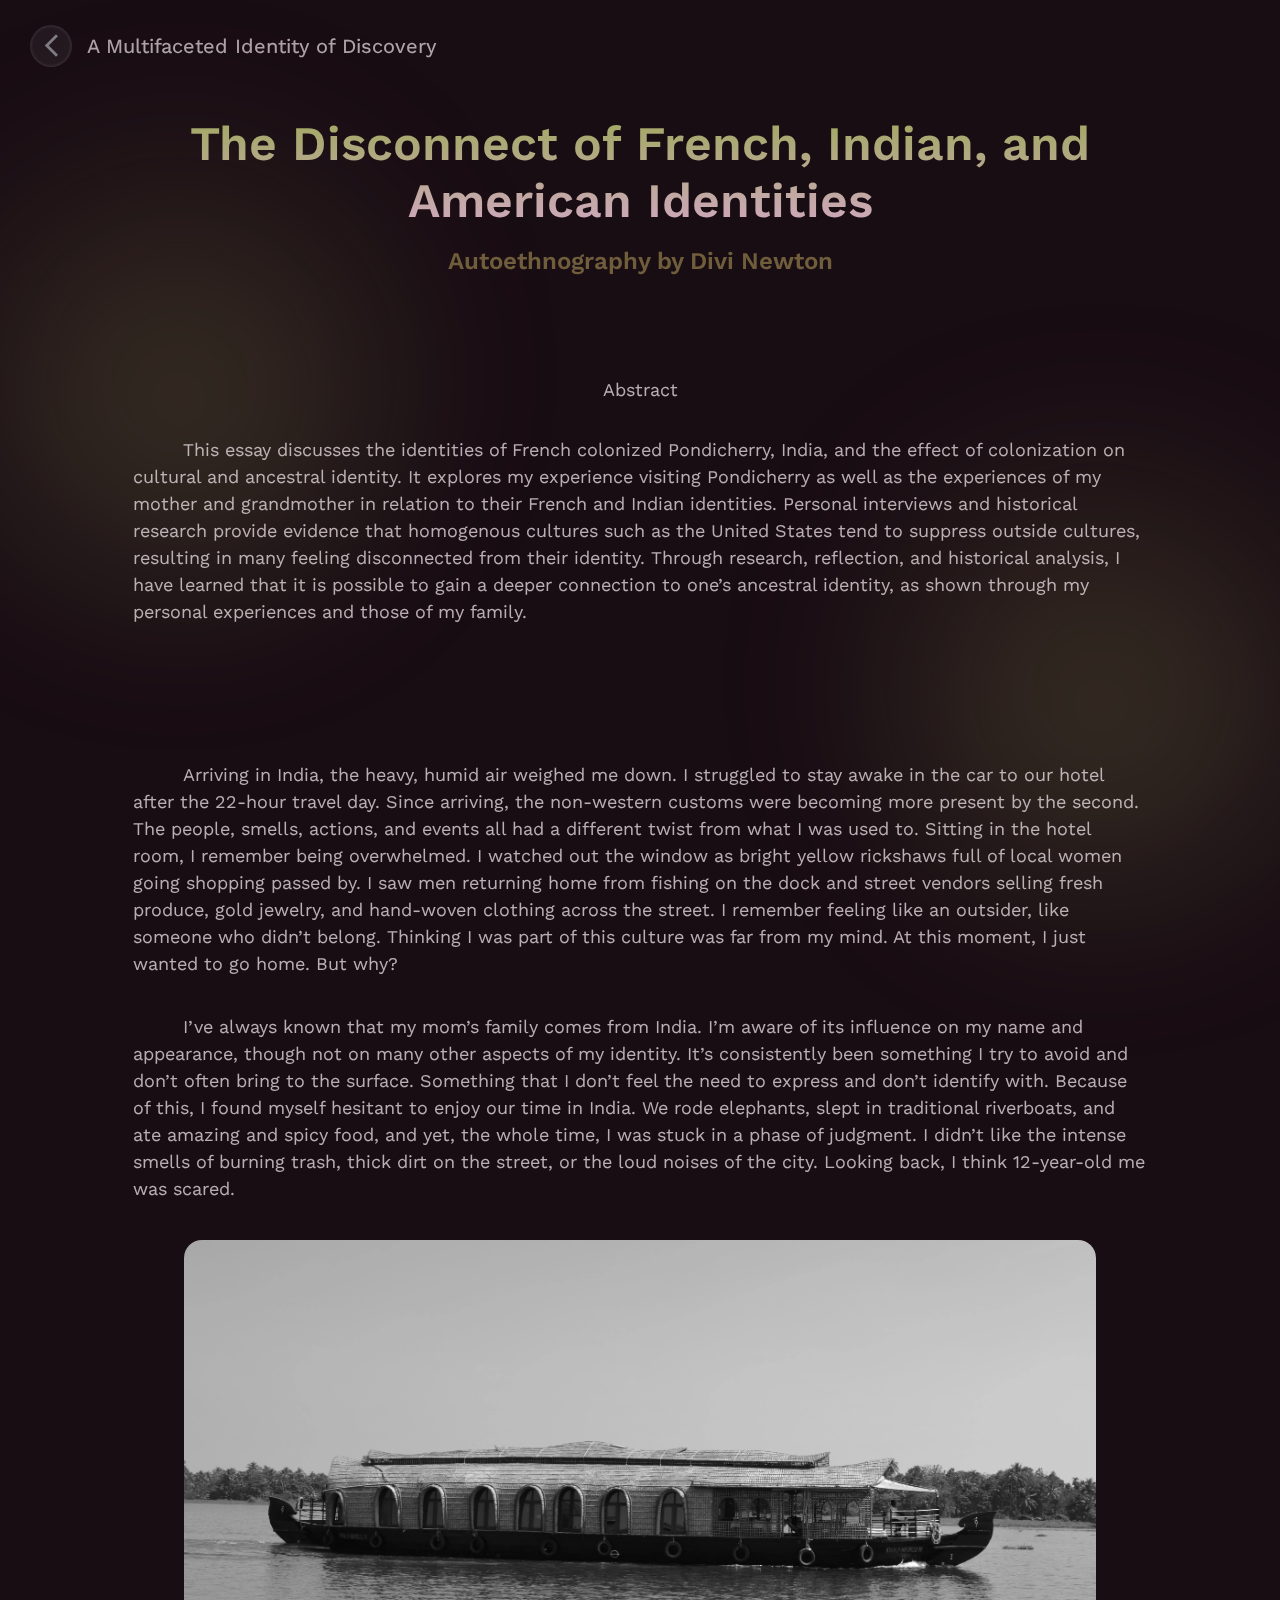
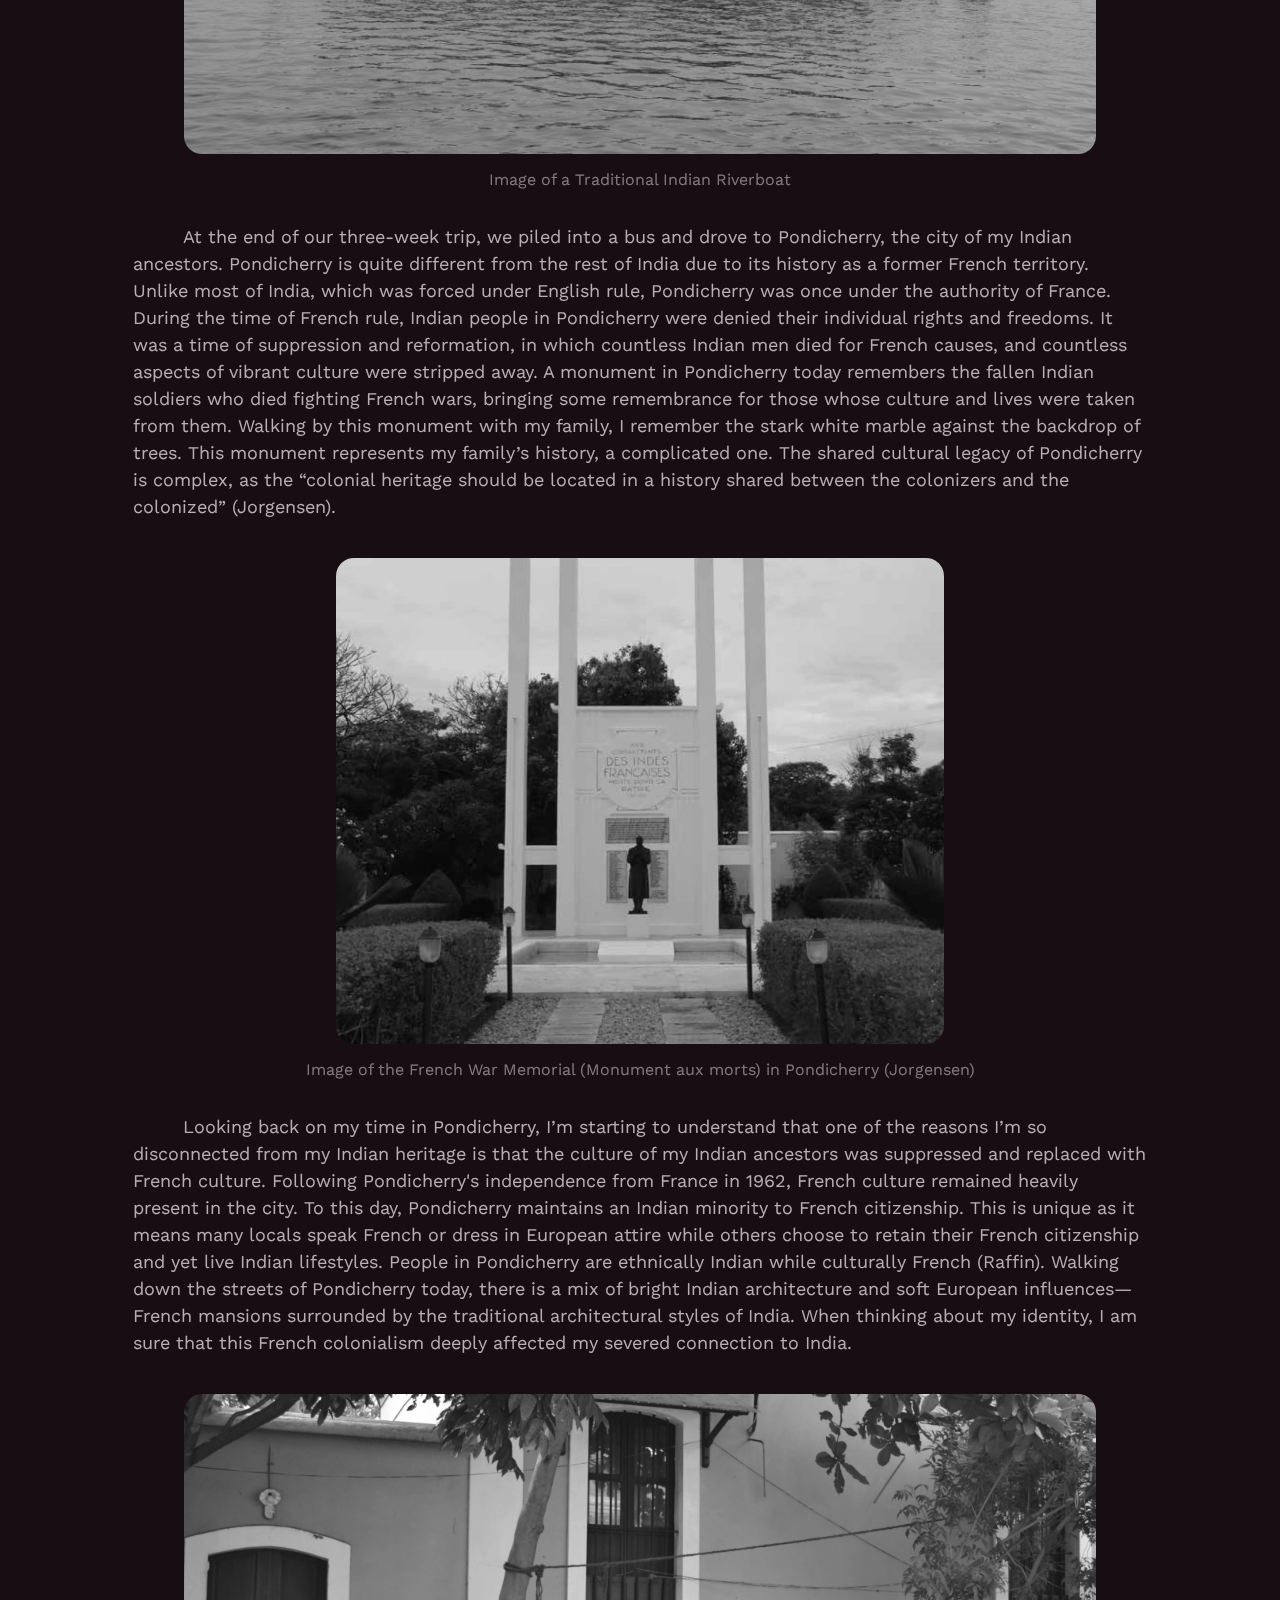
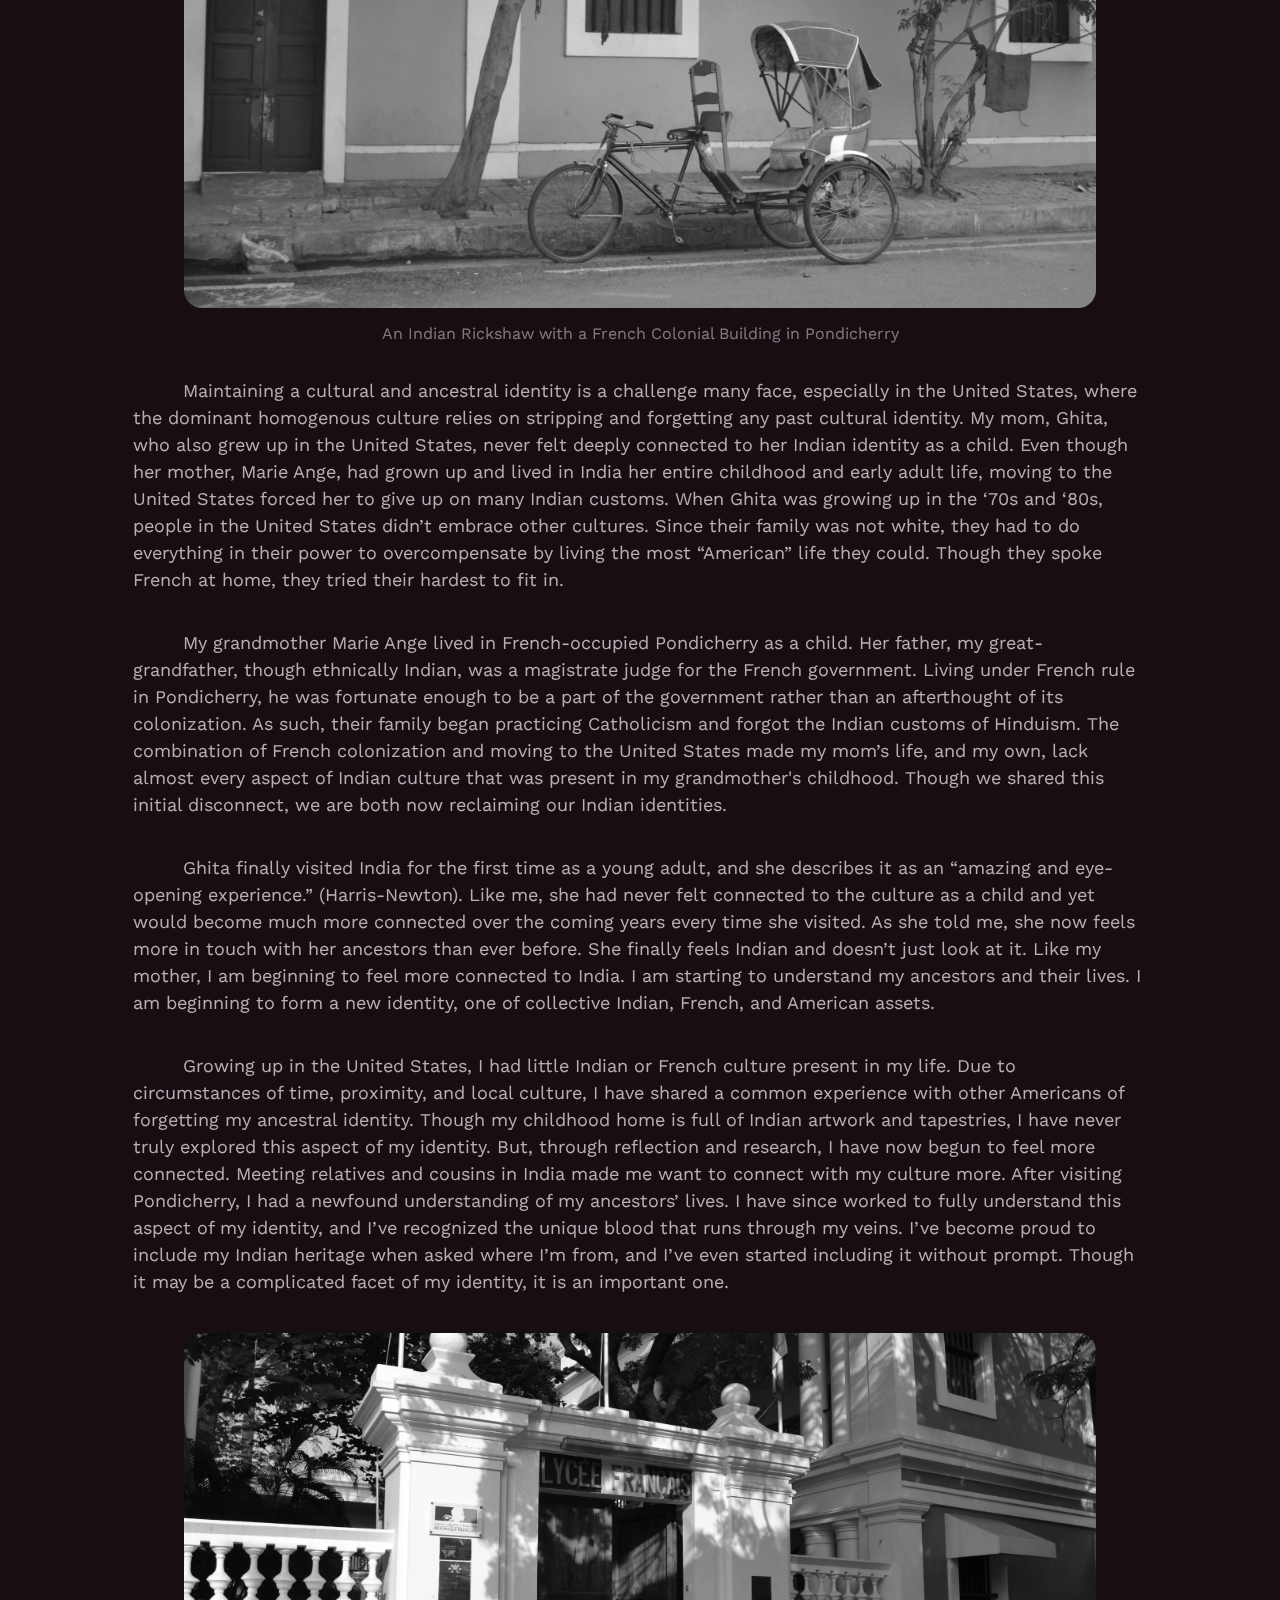
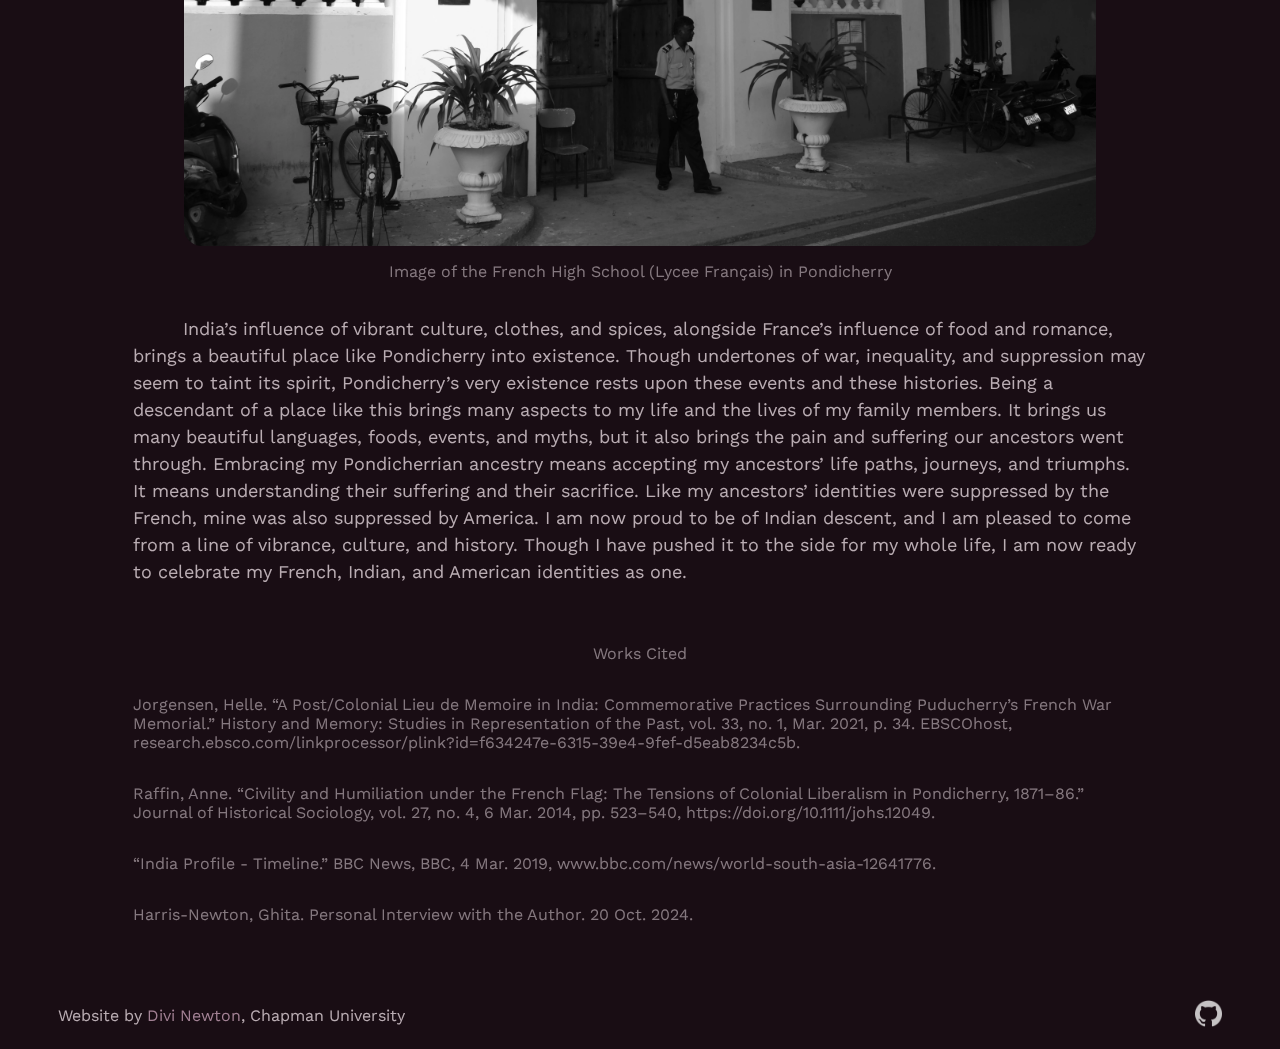
==== autoethnography.html @ c0786444 "Update HTML" ====
<!DOCTYPE html>
<html lang="en">
<head>
    <meta charset="UTF-8">
    <meta name="viewport" content="width=device-width, initial-scale=1.0">
    <title>The Disconnect of French, Indian, and American Identities: An Autoethnography - Divi Newton</title>
    <meta name="author" content="Divi Newton">
    <link rel="stylesheet" href="essays.css">

    <link rel="icon" href="icons/favicon.ico" sizes="32x32">
    <link rel="icon" href="icons/icon.svg" type="image/svg+xml">
    <link rel="apple-touch-icon" href="icons/apple-touch-icon.png">
        
    <meta name="theme-color" content="#190d14">
</head>
<body id="autoethnography-container">
    <header id="top">
        <div id="top-nav">
            <a id="img-circle" href="index.html">
                <img src="images/arrow.svg"  width="60%" id="top-img">
            </a>
            <a id="title-link" href="https://writing.divinewton.com">
                <p>A Multifaceted Identity of Discovery</p>
            </a>
        </div>
    <header id="intro">
        <h1 class="title">The Disconnect of French, Indian, and American Identities</h1>
        <h3 class="subtitle">Autoethnography by Divi Newton</h3>
        <div id="blob-1"></div>
        <div id="blob-2"></div>
    </header>
    <main>
        <div class="essay-section">
            <div id="abstract">
                <div id="abstract-title">
                    <p>Abstract</p>
                </div>
                <p id="abstract-text">This essay discusses the identities of French colonized Pondicherry, India, and the effect of colonization on cultural and ancestral identity. It explores my experience visiting Pondicherry as well as the experiences of my mother and grandmother in relation to their French and Indian identities. Personal interviews and historical research provide evidence that homogenous cultures such as the United States tend to suppress outside cultures, resulting in many feeling disconnected from their identity. Through research, reflection, and historical analysis, I have learned that it is possible to gain a deeper connection to one’s ancestral identity, as shown through my personal experiences and those of my family.</p>
            </div>
            <p class="essay-text">Arriving in India, the heavy, humid air weighed me down. I struggled to stay awake in the car to our hotel after the 22-hour travel day. Since arriving, the non-western customs were becoming more present by the second. The people, smells, actions, and events all had a different twist from what I was used to. Sitting in the hotel room, I remember being overwhelmed. I watched out the window as bright yellow rickshaws full of local women going shopping passed by. I saw men returning home from fishing on the dock and street vendors selling fresh produce, gold jewelry, and hand-woven clothing across the street. I remember feeling like an outsider, like someone who didn’t belong. Thinking I was part of this culture was far from my mind. At this moment, I just wanted to go home. But why?</p>
            <p class="essay-text">I’ve always known that my mom’s family comes from India. I’m aware of its influence on my name and appearance, though not on many other aspects of my identity. It’s consistently been something I try to avoid and don’t often bring to the surface. Something that I don’t feel the need to express and don’t identify with. Because of this, I found myself hesitant to enjoy our time in India. We rode elephants, slept in traditional riverboats, and ate amazing and spicy food, and yet, the whole time, I was stuck in a phase of judgment. I didn’t like the intense smells of burning trash, thick dirt on the street, or the loud noises of the city. Looking back, I think 12-year-old me was scared.</p>
            <div class="image-group">
                <div class="image-cont">
                    <img src="images/img1.webp" alt="Traditional Indian Riverboat">
                </div>
                <p class="img-caption">Image of a Traditional Indian Riverboat</p>
            </div>
            <p class="essay-text">At the end of our three-week trip, we piled into a bus and drove to Pondicherry, the city of my Indian ancestors. Pondicherry is quite different from the rest of India due to its history as a former French territory. Unlike most of India, which was forced under English rule, Pondicherry was once under the authority of France. During the time of French rule, Indian people in Pondicherry were denied their individual rights and freedoms. It was a time of suppression and reformation, in which countless Indian men died for French causes, and countless aspects of vibrant culture were stripped away. A monument in Pondicherry today remembers the fallen Indian soldiers who died fighting French wars, bringing some remembrance for those whose culture and lives were taken from them. Walking by this monument with my family, I remember the stark white marble against the backdrop of trees. This monument represents my family’s history, a complicated one. The shared cultural legacy of Pondicherry is complex, as the “colonial heritage should be located in a history shared between the colonizers and the colonized” (Jorgensen).</p>
            <div class="image-group">
                <div class="image-cont" id="image-special">
                    <img src="images/img2.webp" alt="French War Memorial (Monument aux morts) in Pondicherry">
                </div>
                <p class="img-caption">Image of the French War Memorial (Monument aux morts) in Pondicherry (Jorgensen)</p>
            </div>
            <p class="essay-text">Looking back on my time in Pondicherry, I’m starting to understand that one of the reasons I’m so disconnected from my Indian heritage is that the culture of my Indian ancestors was suppressed and replaced with French culture. Following Pondicherry's independence from France in 1962, French culture remained heavily present in the city. To this day, Pondicherry maintains an Indian minority to French citizenship. This is unique as it means many locals speak French or dress in European attire while others choose to retain their French citizenship and yet live Indian lifestyles. People in Pondicherry are ethnically Indian while culturally French (Raffin). Walking down the streets of Pondicherry today, there is a mix of bright Indian architecture and soft European influences—French mansions surrounded by the traditional architectural styles of India. When thinking about my identity, I am sure that this French colonialism deeply affected my severed connection to India.</p>
            <div class="image-group">
                <div class="image-cont">
                    <img src="images/img3.webp" alt="Indian Rickshaw with a French Colonial Building in Pondicherry">
                </div>
                <p class="img-caption">An Indian Rickshaw with a French Colonial Building in Pondicherry</p>
            </div>
            <p class="essay-text">Maintaining a cultural and ancestral identity is a challenge many face, especially in the United States, where the dominant homogenous culture relies on stripping and forgetting any past cultural identity. My mom, Ghita, who also grew up in the United States, never felt deeply connected to her Indian identity as a child. Even though her mother, Marie Ange, had grown up and lived in India her entire childhood and early adult life, moving to the United States forced her to give up on many Indian customs. When Ghita was growing up in the ‘70s and ‘80s, people in the United States didn’t embrace other cultures. Since their family was not white, they had to do everything in their power to overcompensate by living the most “American” life they could. Though they spoke French at home, they tried their hardest to fit in.</p>
            <p class="essay-text">My grandmother Marie Ange lived in French-occupied Pondicherry as a child. Her father, my great-grandfather, though ethnically Indian, was a magistrate judge for the French government. Living under French rule in Pondicherry, he was fortunate enough to be a part of the government rather than an afterthought of its colonization. As such, their family began practicing Catholicism and forgot the Indian customs of Hinduism. The combination of French colonization and moving to the United States made my mom’s life, and my own, lack almost every aspect of Indian culture that was present in my grandmother's childhood. Though we shared this initial disconnect, we are both now reclaiming our Indian identities.</p>
            <p class="essay-text">Ghita finally visited India for the first time as a young adult, and she describes it as an “amazing and eye-opening experience.” (Harris-Newton). Like me, she had never felt connected to the culture as a child and yet would become much more connected over the coming years every time she visited. As she told me, she now feels more in touch with her ancestors than ever before. She finally feels Indian and doesn’t just look at it. Like my mother, I am beginning to feel more connected to India. I am starting to understand my ancestors and their lives. I am beginning to form a new identity, one of collective Indian, French, and American assets.</p>
            <p class="essay-text">Growing up in the United States, I had little Indian or French culture present in my life. Due to circumstances of time, proximity, and local culture, I have shared a common experience with other Americans of forgetting my ancestral identity. Though my childhood home is full of Indian artwork and tapestries, I have never truly explored this aspect of my identity. But, through reflection and research, I have now begun to feel more connected. Meeting relatives and cousins in India made me want to connect with my culture more. After visiting Pondicherry, I had a newfound understanding of my ancestors’ lives. I have since worked to fully understand this aspect of my identity, and I’ve recognized the unique blood that runs through my veins. I’ve become proud to include my Indian heritage when asked where I’m from, and I’ve even started including it without prompt. Though it may be a complicated facet of my identity, it is an important one.</p>
            <div class="image-group">
                <div class="image-cont">
                    <img src="images/img4.webp" alt="French High School (Lycee Français) in Pondicherry">
                </div>
                <p class="img-caption">Image of the French High School (Lycee Français) in Pondicherry</p>
            </div>
            <p class="essay-text">India’s influence of vibrant culture, clothes, and spices, alongside France’s influence of food and romance, brings a beautiful place like Pondicherry into existence. Though undertones of war, inequality, and suppression may seem to taint its spirit, Pondicherry’s very existence rests upon these events and these histories. Being a descendant of a place like this brings many aspects to my life and the lives of my family members. It brings us many beautiful languages, foods, events, and myths, but it also brings the pain and suffering our ancestors went through. Embracing my Pondicherrian ancestry means accepting my ancestors’ life paths, journeys, and triumphs. It means understanding their suffering and their sacrifice. Like my ancestors’ identities were suppressed by the French, mine was also suppressed by America. I am now proud to be of Indian descent, and I am pleased to come from a line of vibrance, culture, and history. Though I have pushed it to the side for my whole life, I am now ready to celebrate my French, Indian, and American identities as one.</p>
            <div class="works-cited">
                <div class="cited-title">
                    <p>Works Cited</p>
                </div>
                <p class="cited-entry">Jorgensen, Helle. “A Post/Colonial Lieu de Memoire in India: Commemorative Practices Surrounding Puducherry’s French War Memorial.” History and Memory: Studies in Representation of the Past, vol. 33, no. 1, Mar. 2021, p. 34. EBSCOhost, research.ebsco.com/linkprocessor/plink?id=f634247e-6315-39e4-9fef-d5eab8234c5b.</p>
                <p class="cited-entry">Raffin, Anne. “Civility and Humiliation under the French Flag: The Tensions of Colonial Liberalism in Pondicherry, 1871–86.” Journal of Historical Sociology, vol. 27, no. 4, 6 Mar. 2014, pp. 523–540, https://doi.org/10.1111/johs.12049.</p>
                <p class="cited-entry">“India Profile - Timeline.” BBC News, BBC, 4 Mar. 2019, www.bbc.com/news/world-south-asia-12641776.</p>
                <p class="cited-entry">Harris-Newton, Ghita. Personal Interview with the Author. 20 Oct. 2024.</p>
            </div>
        </div>
    </main>
    <footer>
        <div id="footer-name">
            <p>Website by <a href="https://www.divinewton.com/" target="_blank">Divi Newton</a><span id="chapman">, Chapman University</span></p>
        </div>
        <div id="footer-link">
            <a href="https://github.com/divinewton/writing" target="_blank" class="link-itm">
                <img src="images/white-github.webp"  width="60%" alt="GitHub">
            </a>
        </div>
    </footer>
</body>
</html>
---- essays.css ----
@import url('https://fonts.googleapis.com/css2?family=Work+Sans:ital,wght@0,100..900;1,100..900&display=swap');

html {
    scroll-behavior: smooth;
    margin: 0;
}
body {
    --text: #e2eaf0;
    --background: #0d161b;
    --primary: #9bb7cd;
    --secondary: #514b88;
    --accent: #8664b2;    
}
body {
    font-family: "Work Sans", sans-serif;
    font-weight: 400;
    background-color: var(--background);
    color: var(--text);
    word-wrap: break-word;
}
#narrative-container {
    --text: #e4eeea;
    --background: #0c1410;
    --primary: #a5c7b7;
    --secondary: #405c67;
    --accent: #6780a1;
}
#autoethnography-container {
    --text: #f0e3e9;
    --background: #190d14;
    --primary: #d0a8bf;
    --secondary: #6f5d3c;
    --accent: #a0a95f;
}
#intro, main {
    margin-left: 125px;
    margin-right: 125px;
}
main {
    margin-bottom: 50px;
    margin-top: 50px;
}
#top-nav {
    display: flex;
    width: 450px;
    height: 75px;
    justify-content: center;
    align-items: center;
    gap: 15px;
    opacity: 70%;
}
#img-circle {
    background: rgba(255, 255, 255, 0.075);
    box-shadow: 0 4px 30px rgba(0, 0, 0, 0.1);
    backdrop-filter: blur(10px);
    -webkit-backdrop-filter: blur(10px);
    border: 0.5px solid rgba(255, 255, 255, 0.20);
    border: 1px solid rgba(255, 255, 255, 0.10);
    box-shadow: 0 0 3px rgba(255, 255, 255, 0.20) inset;
    width: 40px;
    height: 40px;
    border-radius: 50px;
    display: flex;
    justify-content: center;
    align-items: center;
    cursor: pointer;
}
#top-img {
    width: 27px;
    opacity: 70%;
}
#title-link {
    font-size: 1.25rem;
    font-weight: 450;
    color: var(--text);
    text-decoration: none;
}
#title-link:hover {
    opacity: 80%;
}
.essay-section {
    display: flex;
    justify-content: center;
    align-items: center;
    flex-direction: column;
}
.title {
    font-size: 3rem;
    font-weight: 600;
    text-align: center;
    background: linear-gradient(var(--accent), var(--primary));
    -webkit-background-clip: text;
    -webkit-text-fill-color: transparent;
    background-clip: text;
}
#titlename {
    text-decoration: none;
}
.subtitle {
    font-size: 1.5rem;
    font-weight: 600;
    color: var(--secondary);
    text-align: center;
    line-height: 0;
}
.essay-text {
    font-size: 1.125rem;
    opacity: 75%;
    line-height: 150%;
    text-indent: 50px;
}
.image-group {
    display: flex;
    flex-direction: column;
    justify-content: center;
    align-items: center;
}
.image-cont {
    display: flex;
    flex-direction: row;
    justify-content: center;
    align-items: center;
    gap: 25px;
    padding-top: 20px;
}
.image-cont img {
    border-radius: 18px;
    width: 90%;
}
#image-special img {
    width: 60%;
}
.img-caption {
    opacity: 50%;
    text-align: center;
}
.dict-def {
    font-size: 1.125rem;
    opacity: 75%;
    line-height: 150%;
    margin-bottom: 35px;
}
.dict-name {
    font-size: 1.5rem;
    opacity: 75%;
    line-height: 150%;
}
.noun {
    font-size: 1.125rem;
    opacity: 50%;
    line-height: 150%; 
}
.works-cited {
    display: flex;
    flex-direction: column;
    padding-top: 25px;
    width: 100%;
    opacity: 50%;
}
#abstract {
    padding-top: 50px;
    padding-bottom: 100px;
    display: flex;
    flex-direction: column;
    width: 100%;
    opacity: 75%;
}
.cited-title, #abstract-title {
    display: flex;
    justify-content: center;
    align-items: center;
}
#abstract-title {
    font-size: 1.125rem;
}
#abstract-text {
    font-size: 1.125rem;
    line-height: 150%;
    text-indent: 50px;
}
.cited-entry {
    justify-content: left;
    align-items: left;
}
footer {
    display: flex;
    flex-direction: row;
    padding-left: 50px;
    padding-right: 50px;
    opacity: 75%;
}
#footer-name {
    display: flex;
    justify-content: left;
    align-items: center;
    width: 50%;
}
#footer-name a {
    color: var(--primary);
    text-decoration: none;
}
#footer-name a:hover {
    opacity: 75%;
}
#footer-link {
    display: flex;
    justify-content: right;
    align-items: center;
    width: 50%;
}
#footer-link a {
    width: 45px;
    translate: 18px 0;
}
#footer-link a:hover {
    opacity: 75%;
}
@media (max-width: 500px) {
    #chapman {
        display: none;
    }
}
#blob-1 {
    height: 30vmax;
    aspect-ratio: 1;
    position: fixed;
    left: 50%;
    top: 50%;
    border-radius: 50%;
    filter: blur(100px);
    z-index: -99;
    opacity: 25%;
    transform: translate(-170%, -70%);
    background: linear-gradient(var(--secondary), var(--accent));
}
#blob-2 {
    height: 30vmax;
    aspect-ratio: 1;
    position: fixed;
    left: 50%;
    top: 50%;
    border-radius: 50%;
    filter: blur(100px);
    z-index: -99;
    opacity: 25%;
    transform: translate(70%, 10%);
    background: linear-gradient(var(--secondary), var(--accent));
}
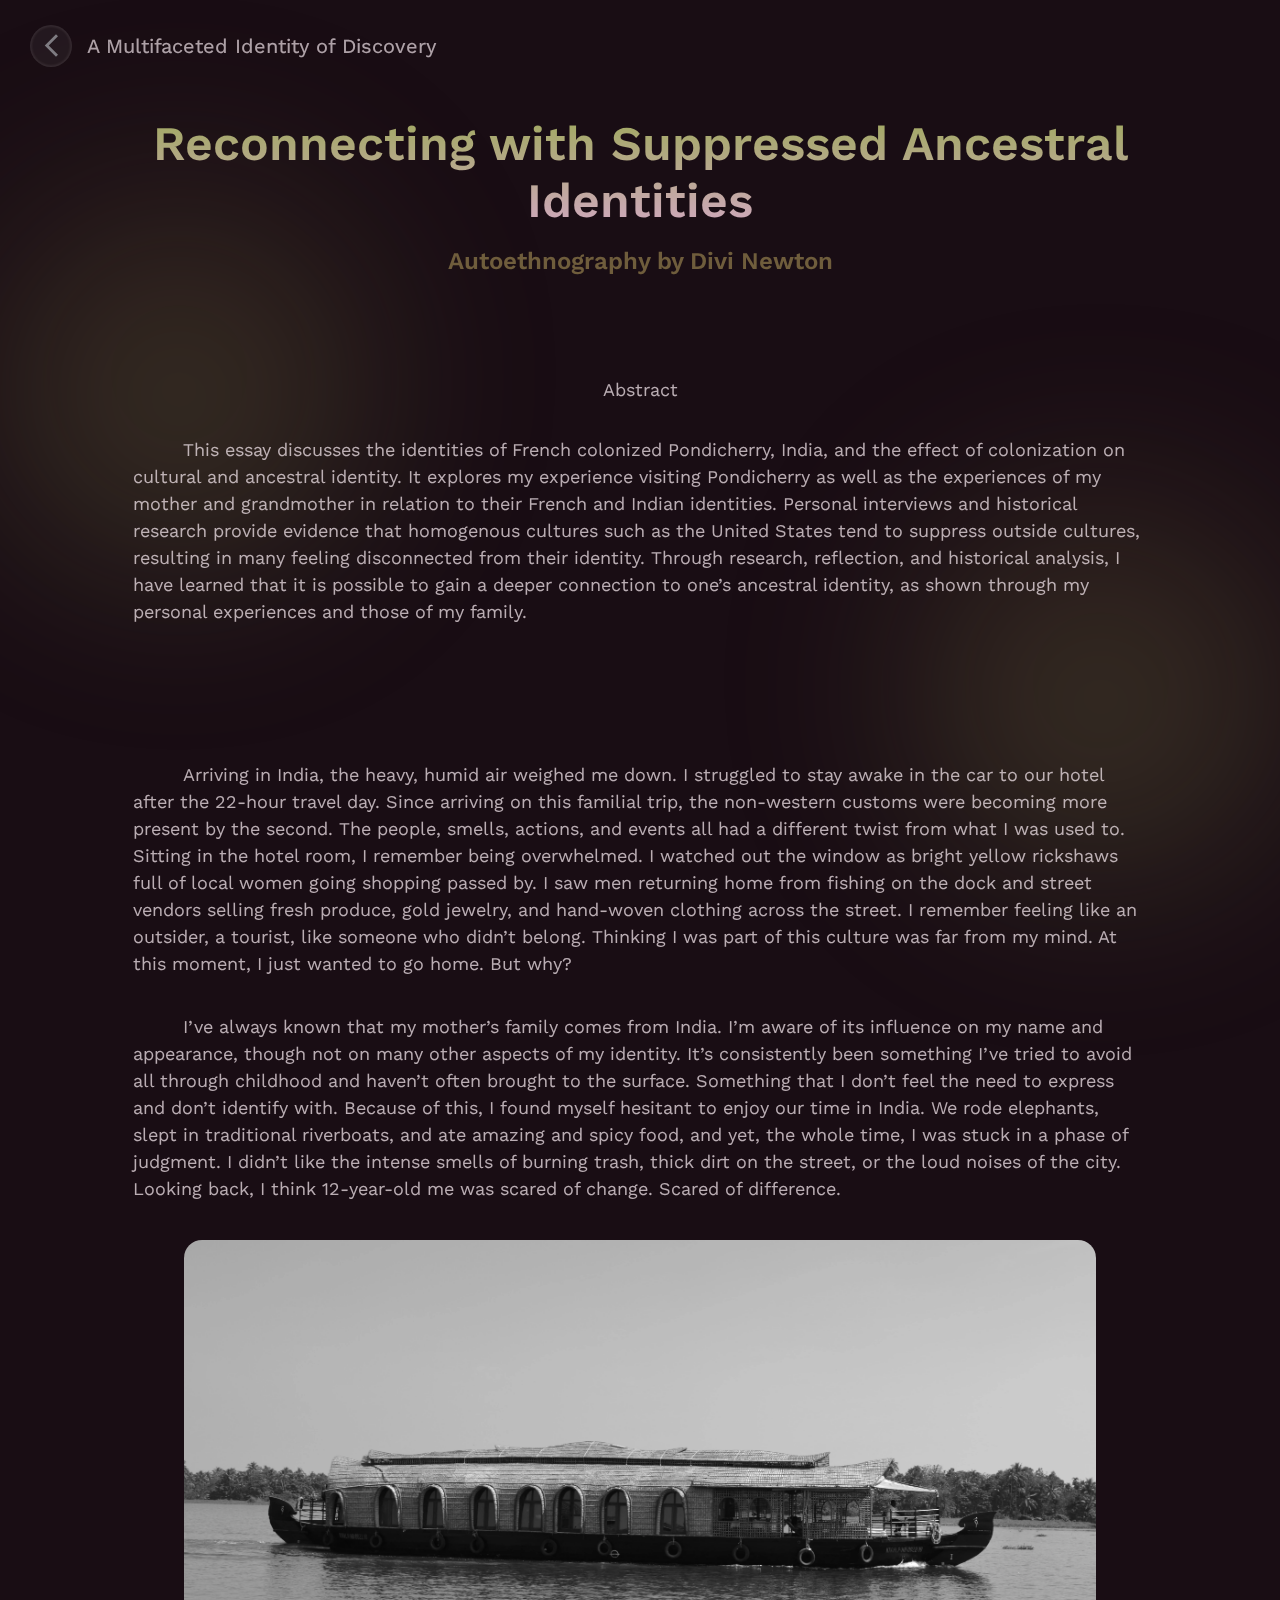
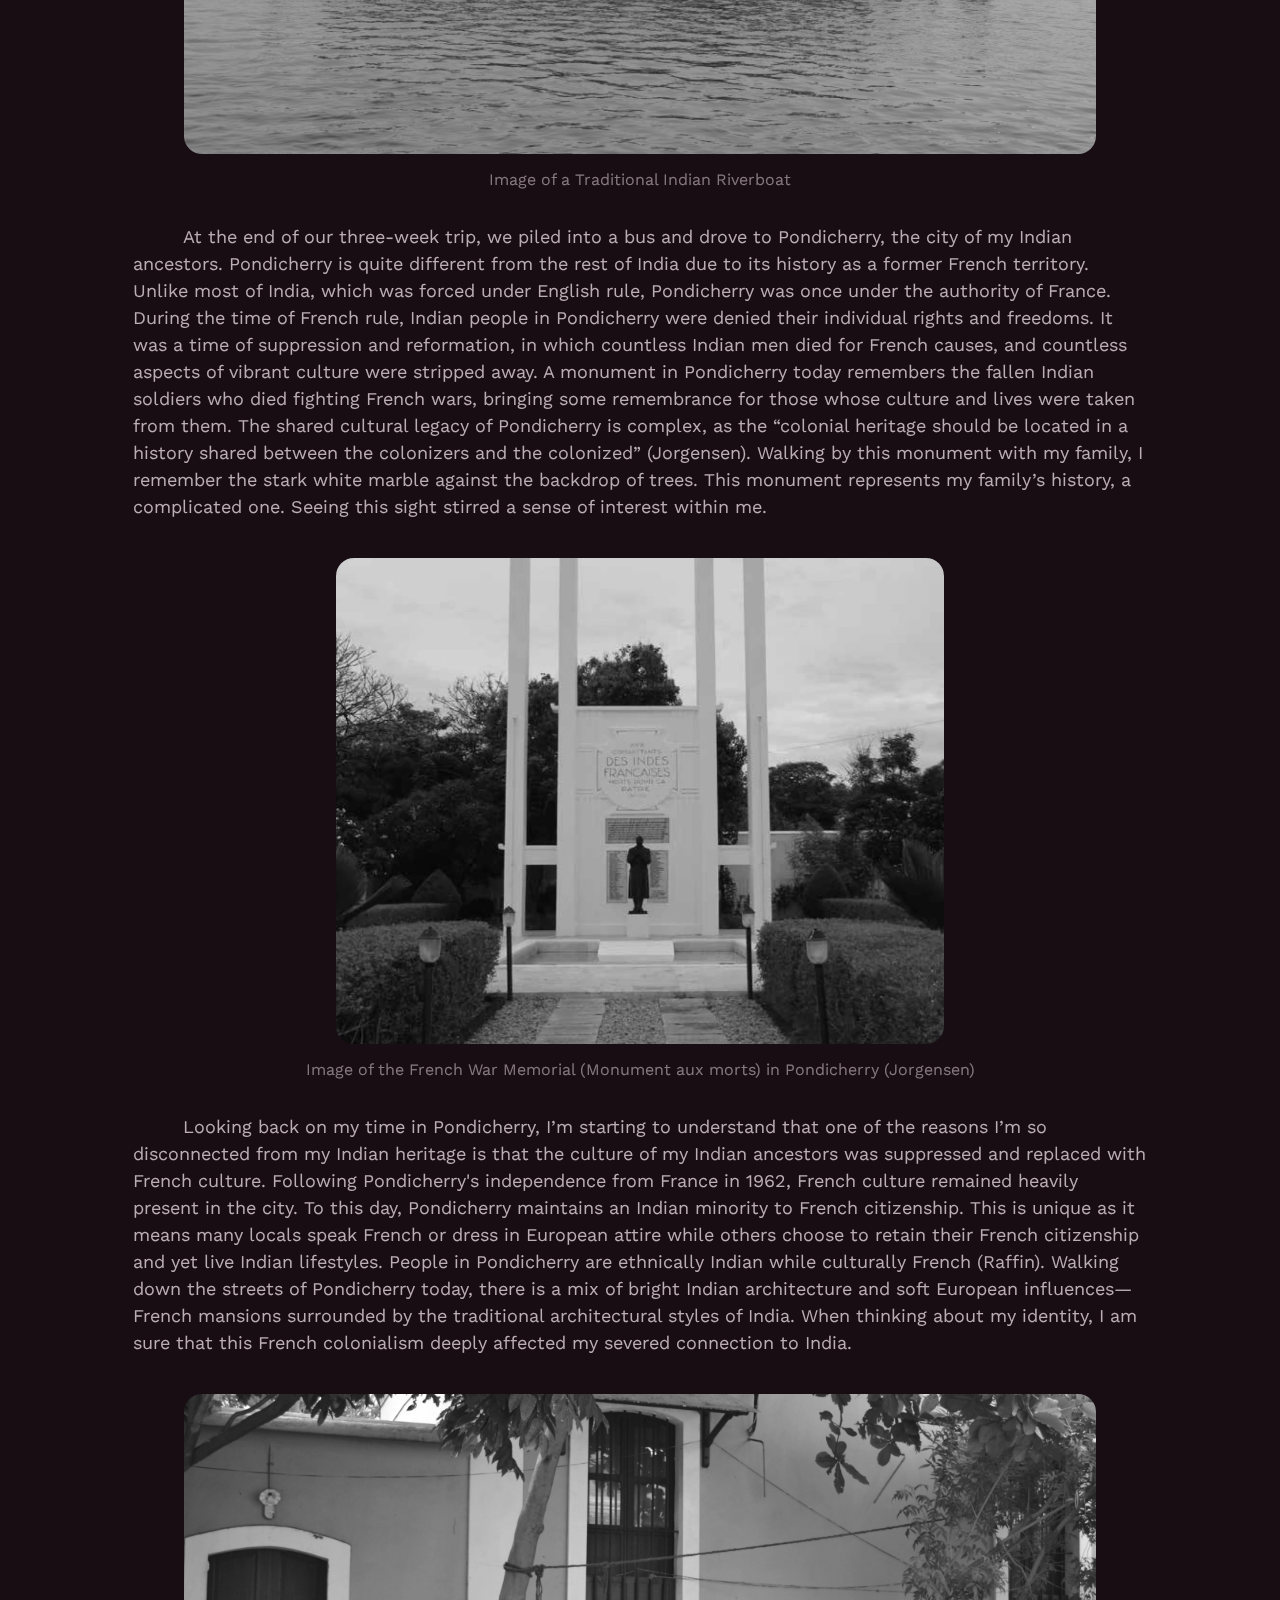
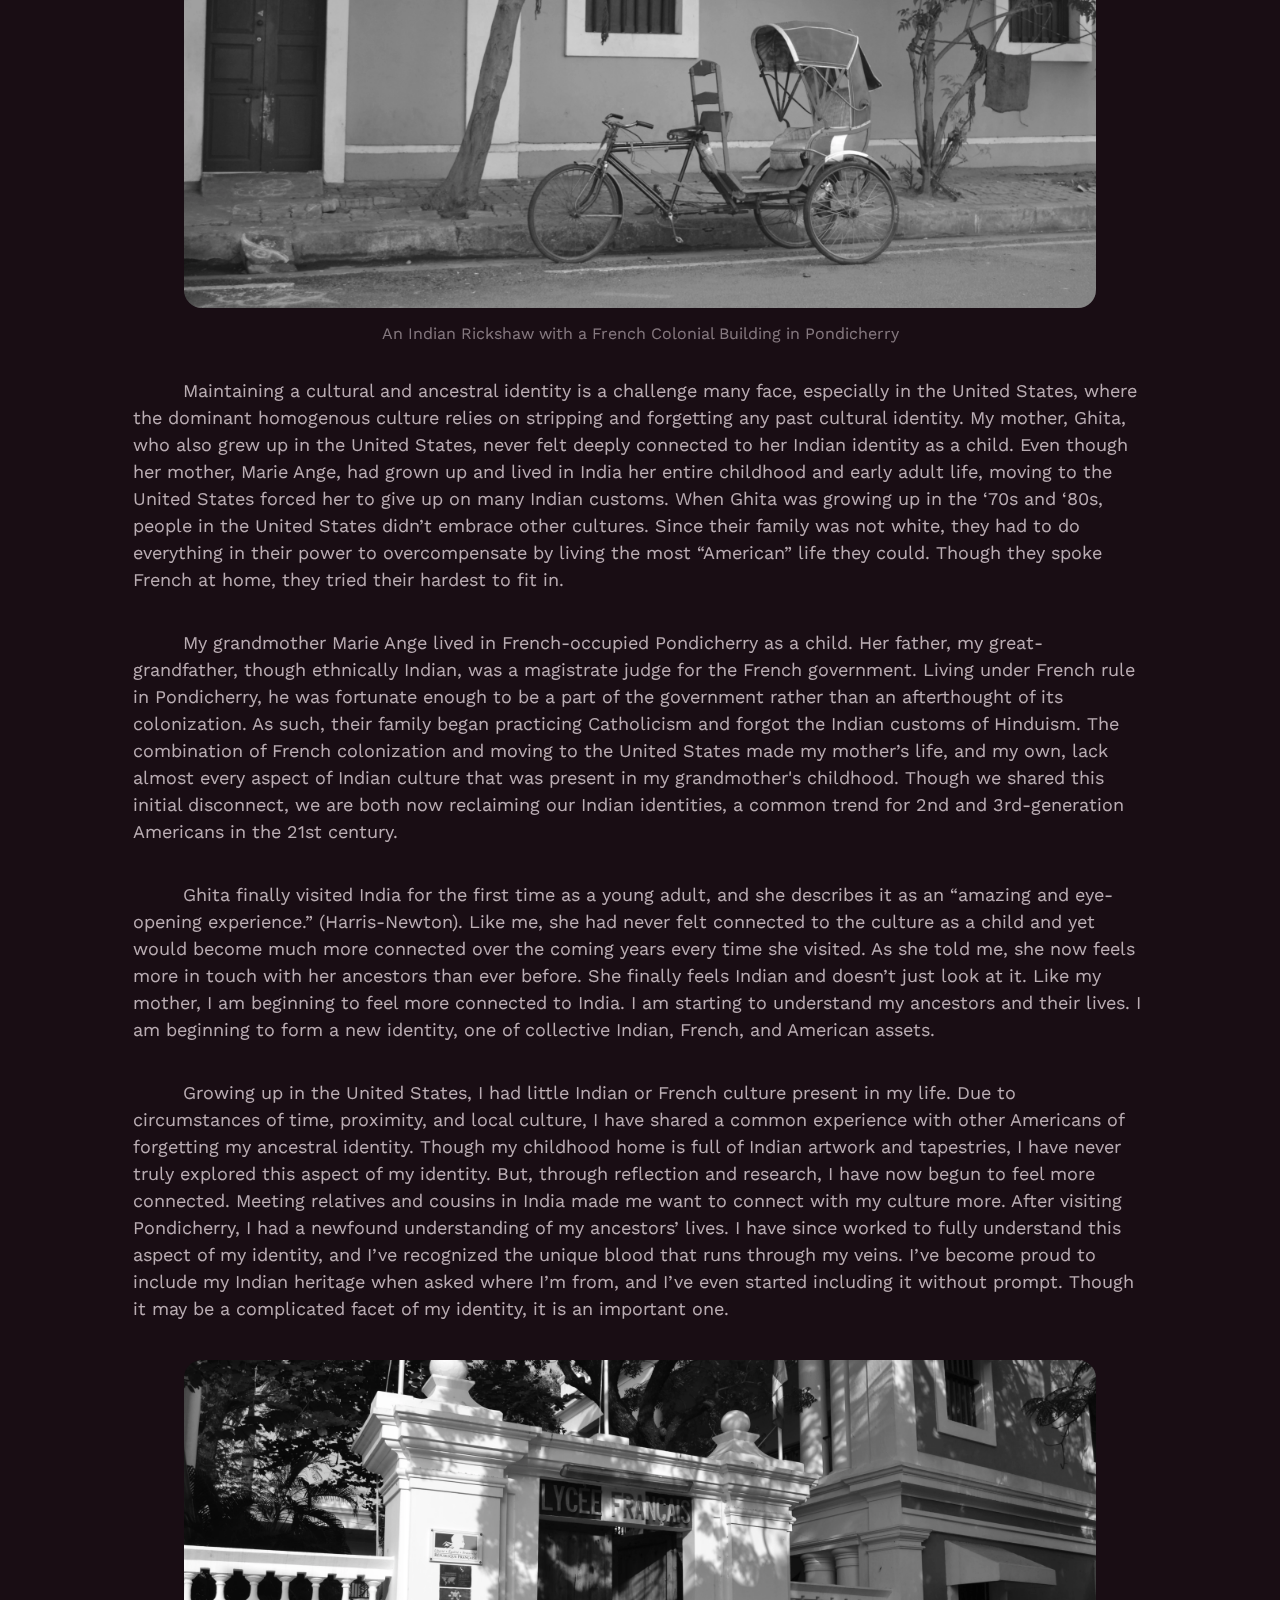
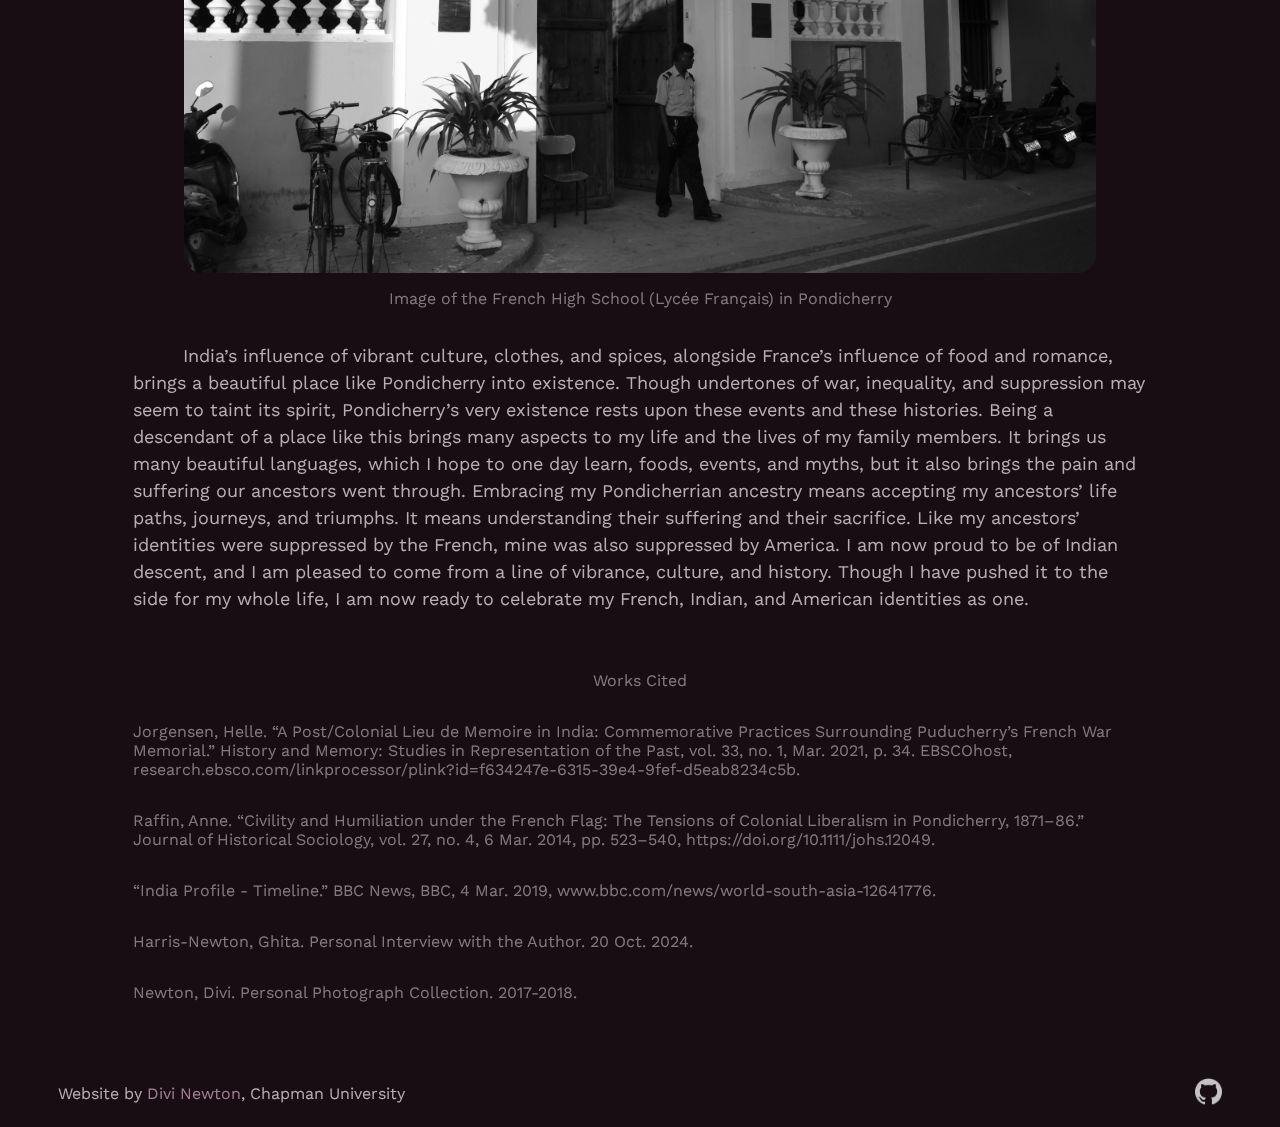
==== commit 17bd3c9e: "Update Autoethnography" ====
--- a/autoethnography.html
+++ b/autoethnography.html
@@ -3,7 +3,7 @@
 <head>
     <meta charset="UTF-8">
     <meta name="viewport" content="width=device-width, initial-scale=1.0">
-    <title>The Disconnect of French, Indian, and American Identities: An Autoethnography - Divi Newton</title>
+    <title>Reconnecting with Suppressed Ancestral Identities: An Autoethnography - Divi Newton</title>
     <meta name="author" content="Divi Newton">
     <link rel="stylesheet" href="essays.css">
 
@@ -16,7 +16,7 @@
 <body id="autoethnography-container">
     <header id="top">
         <div id="top-nav">
-            <a id="img-circle" href="index.html">
+            <a id="img-circle" href="/">
                 <img src="images/arrow.svg"  width="60%" id="top-img">
             </a>
             <a id="title-link" href="https://writing.divinewton.com">
@@ -24,7 +24,7 @@
             </a>
         </div>
     <header id="intro">
-        <h1 class="title">The Disconnect of French, Indian, and American Identities</h1>
+        <h1 class="title">Reconnecting with Suppressed Ancestral Identities</h1>
         <h3 class="subtitle">Autoethnography by Divi Newton</h3>
         <div id="blob-1"></div>
         <div id="blob-2"></div>
@@ -37,15 +37,15 @@
                 </div>
                 <p id="abstract-text">This essay discusses the identities of French colonized Pondicherry, India, and the effect of colonization on cultural and ancestral identity. It explores my experience visiting Pondicherry as well as the experiences of my mother and grandmother in relation to their French and Indian identities. Personal interviews and historical research provide evidence that homogenous cultures such as the United States tend to suppress outside cultures, resulting in many feeling disconnected from their identity. Through research, reflection, and historical analysis, I have learned that it is possible to gain a deeper connection to one’s ancestral identity, as shown through my personal experiences and those of my family.</p>
             </div>
-            <p class="essay-text">Arriving in India, the heavy, humid air weighed me down. I struggled to stay awake in the car to our hotel after the 22-hour travel day. Since arriving, the non-western customs were becoming more present by the second. The people, smells, actions, and events all had a different twist from what I was used to. Sitting in the hotel room, I remember being overwhelmed. I watched out the window as bright yellow rickshaws full of local women going shopping passed by. I saw men returning home from fishing on the dock and street vendors selling fresh produce, gold jewelry, and hand-woven clothing across the street. I remember feeling like an outsider, like someone who didn’t belong. Thinking I was part of this culture was far from my mind. At this moment, I just wanted to go home. But why?</p>
-            <p class="essay-text">I’ve always known that my mom’s family comes from India. I’m aware of its influence on my name and appearance, though not on many other aspects of my identity. It’s consistently been something I try to avoid and don’t often bring to the surface. Something that I don’t feel the need to express and don’t identify with. Because of this, I found myself hesitant to enjoy our time in India. We rode elephants, slept in traditional riverboats, and ate amazing and spicy food, and yet, the whole time, I was stuck in a phase of judgment. I didn’t like the intense smells of burning trash, thick dirt on the street, or the loud noises of the city. Looking back, I think 12-year-old me was scared.</p>
+            <p class="essay-text">Arriving in India, the heavy, humid air weighed me down. I struggled to stay awake in the car to our hotel after the 22-hour travel day. Since arriving on this familial trip, the non-western customs were becoming more present by the second. The people, smells, actions, and events all had a different twist from what I was used to. Sitting in the hotel room, I remember being overwhelmed. I watched out the window as bright yellow rickshaws full of local women going shopping passed by. I saw men returning home from fishing on the dock and street vendors selling fresh produce, gold jewelry, and hand-woven clothing across the street. I remember feeling like an outsider, a tourist, like someone who didn’t belong. Thinking I was part of this culture was far from my mind. At this moment, I just wanted to go home. But why?</p>
+            <p class="essay-text">I’ve always known that my mother’s family comes from India. I’m aware of its influence on my name and appearance, though not on many other aspects of my identity. It’s consistently been something I’ve tried to avoid all through childhood and haven’t often brought to the surface. Something that I don’t feel the need to express and don’t identify with. Because of this, I found myself hesitant to enjoy our time in India. We rode elephants, slept in traditional riverboats, and ate amazing and spicy food, and yet, the whole time, I was stuck in a phase of judgment. I didn’t like the intense smells of burning trash, thick dirt on the street, or the loud noises of the city. Looking back, I think 12-year-old me was scared of change. Scared of difference.</p>
             <div class="image-group">
                 <div class="image-cont">
                     <img src="images/img1.webp" alt="Traditional Indian Riverboat">
                 </div>
                 <p class="img-caption">Image of a Traditional Indian Riverboat</p>
             </div>
-            <p class="essay-text">At the end of our three-week trip, we piled into a bus and drove to Pondicherry, the city of my Indian ancestors. Pondicherry is quite different from the rest of India due to its history as a former French territory. Unlike most of India, which was forced under English rule, Pondicherry was once under the authority of France. During the time of French rule, Indian people in Pondicherry were denied their individual rights and freedoms. It was a time of suppression and reformation, in which countless Indian men died for French causes, and countless aspects of vibrant culture were stripped away. A monument in Pondicherry today remembers the fallen Indian soldiers who died fighting French wars, bringing some remembrance for those whose culture and lives were taken from them. Walking by this monument with my family, I remember the stark white marble against the backdrop of trees. This monument represents my family’s history, a complicated one. The shared cultural legacy of Pondicherry is complex, as the “colonial heritage should be located in a history shared between the colonizers and the colonized” (Jorgensen).</p>
+            <p class="essay-text">At the end of our three-week trip, we piled into a bus and drove to Pondicherry, the city of my Indian ancestors. Pondicherry is quite different from the rest of India due to its history as a former French territory. Unlike most of India, which was forced under English rule, Pondicherry was once under the authority of France. During the time of French rule, Indian people in Pondicherry were denied their individual rights and freedoms. It was a time of suppression and reformation, in which countless Indian men died for French causes, and countless aspects of vibrant culture were stripped away. A monument in Pondicherry today remembers the fallen Indian soldiers who died fighting French wars, bringing some remembrance for those whose culture and lives were taken from them. The shared cultural legacy of Pondicherry is complex, as the “colonial heritage should be located in a history shared between the colonizers and the colonized” (Jorgensen). Walking by this monument with my family, I remember the stark white marble against the backdrop of trees. This monument represents my family’s history, a complicated one. Seeing this sight stirred a sense of interest within me.</p>
             <div class="image-group">
                 <div class="image-cont" id="image-special">
                     <img src="images/img2.webp" alt="French War Memorial (Monument aux morts) in Pondicherry">
@@ -59,17 +59,17 @@
                 </div>
                 <p class="img-caption">An Indian Rickshaw with a French Colonial Building in Pondicherry</p>
             </div>
-            <p class="essay-text">Maintaining a cultural and ancestral identity is a challenge many face, especially in the United States, where the dominant homogenous culture relies on stripping and forgetting any past cultural identity. My mom, Ghita, who also grew up in the United States, never felt deeply connected to her Indian identity as a child. Even though her mother, Marie Ange, had grown up and lived in India her entire childhood and early adult life, moving to the United States forced her to give up on many Indian customs. When Ghita was growing up in the ‘70s and ‘80s, people in the United States didn’t embrace other cultures. Since their family was not white, they had to do everything in their power to overcompensate by living the most “American” life they could. Though they spoke French at home, they tried their hardest to fit in.</p>
-            <p class="essay-text">My grandmother Marie Ange lived in French-occupied Pondicherry as a child. Her father, my great-grandfather, though ethnically Indian, was a magistrate judge for the French government. Living under French rule in Pondicherry, he was fortunate enough to be a part of the government rather than an afterthought of its colonization. As such, their family began practicing Catholicism and forgot the Indian customs of Hinduism. The combination of French colonization and moving to the United States made my mom’s life, and my own, lack almost every aspect of Indian culture that was present in my grandmother's childhood. Though we shared this initial disconnect, we are both now reclaiming our Indian identities.</p>
+            <p class="essay-text">Maintaining a cultural and ancestral identity is a challenge many face, especially in the United States, where the dominant homogenous culture relies on stripping and forgetting any past cultural identity. My mother, Ghita, who also grew up in the United States, never felt deeply connected to her Indian identity as a child. Even though her mother, Marie Ange, had grown up and lived in India her entire childhood and early adult life, moving to the United States forced her to give up on many Indian customs. When Ghita was growing up in the ‘70s and ‘80s, people in the United States didn’t embrace other cultures. Since their family was not white, they had to do everything in their power to overcompensate by living the most “American” life they could. Though they spoke French at home, they tried their hardest to fit in.</p>
+            <p class="essay-text">My grandmother Marie Ange lived in French-occupied Pondicherry as a child. Her father, my great-grandfather, though ethnically Indian, was a magistrate judge for the French government. Living under French rule in Pondicherry, he was fortunate enough to be a part of the government rather than an afterthought of its colonization. As such, their family began practicing Catholicism and forgot the Indian customs of Hinduism. The combination of French colonization and moving to the United States made my mother’s life, and my own, lack almost every aspect of Indian culture that was present in my grandmother's childhood. Though we shared this initial disconnect, we are both now reclaiming our Indian identities, a common trend for 2nd and 3rd-generation Americans in the 21st century.</p>
             <p class="essay-text">Ghita finally visited India for the first time as a young adult, and she describes it as an “amazing and eye-opening experience.” (Harris-Newton). Like me, she had never felt connected to the culture as a child and yet would become much more connected over the coming years every time she visited. As she told me, she now feels more in touch with her ancestors than ever before. She finally feels Indian and doesn’t just look at it. Like my mother, I am beginning to feel more connected to India. I am starting to understand my ancestors and their lives. I am beginning to form a new identity, one of collective Indian, French, and American assets.</p>
             <p class="essay-text">Growing up in the United States, I had little Indian or French culture present in my life. Due to circumstances of time, proximity, and local culture, I have shared a common experience with other Americans of forgetting my ancestral identity. Though my childhood home is full of Indian artwork and tapestries, I have never truly explored this aspect of my identity. But, through reflection and research, I have now begun to feel more connected. Meeting relatives and cousins in India made me want to connect with my culture more. After visiting Pondicherry, I had a newfound understanding of my ancestors’ lives. I have since worked to fully understand this aspect of my identity, and I’ve recognized the unique blood that runs through my veins. I’ve become proud to include my Indian heritage when asked where I’m from, and I’ve even started including it without prompt. Though it may be a complicated facet of my identity, it is an important one.</p>
             <div class="image-group">
                 <div class="image-cont">
-                    <img src="images/img4.webp" alt="French High School (Lycee Français) in Pondicherry">
+                    <img src="images/img4.webp" alt="French High School (Lycée Français) in Pondicherry">
                 </div>
-                <p class="img-caption">Image of the French High School (Lycee Français) in Pondicherry</p>
+                <p class="img-caption">Image of the French High School (Lycée Français) in Pondicherry</p>
             </div>
-            <p class="essay-text">India’s influence of vibrant culture, clothes, and spices, alongside France’s influence of food and romance, brings a beautiful place like Pondicherry into existence. Though undertones of war, inequality, and suppression may seem to taint its spirit, Pondicherry’s very existence rests upon these events and these histories. Being a descendant of a place like this brings many aspects to my life and the lives of my family members. It brings us many beautiful languages, foods, events, and myths, but it also brings the pain and suffering our ancestors went through. Embracing my Pondicherrian ancestry means accepting my ancestors’ life paths, journeys, and triumphs. It means understanding their suffering and their sacrifice. Like my ancestors’ identities were suppressed by the French, mine was also suppressed by America. I am now proud to be of Indian descent, and I am pleased to come from a line of vibrance, culture, and history. Though I have pushed it to the side for my whole life, I am now ready to celebrate my French, Indian, and American identities as one.</p>
+            <p class="essay-text">India’s influence of vibrant culture, clothes, and spices, alongside France’s influence of food and romance, brings a beautiful place like Pondicherry into existence. Though undertones of war, inequality, and suppression may seem to taint its spirit, Pondicherry’s very existence rests upon these events and these histories. Being a descendant of a place like this brings many aspects to my life and the lives of my family members. It brings us many beautiful languages, which I hope to one day learn, foods, events, and myths, but it also brings the pain and suffering our ancestors went through. Embracing my Pondicherrian ancestry means accepting my ancestors’ life paths, journeys, and triumphs. It means understanding their suffering and their sacrifice. Like my ancestors’ identities were suppressed by the French, mine was also suppressed by America. I am now proud to be of Indian descent, and I am pleased to come from a line of vibrance, culture, and history. Though I have pushed it to the side for my whole life, I am now ready to celebrate my French, Indian, and American identities as one.</p>
             <div class="works-cited">
                 <div class="cited-title">
                     <p>Works Cited</p>
@@ -78,6 +78,7 @@
                 <p class="cited-entry">Raffin, Anne. “Civility and Humiliation under the French Flag: The Tensions of Colonial Liberalism in Pondicherry, 1871–86.” Journal of Historical Sociology, vol. 27, no. 4, 6 Mar. 2014, pp. 523–540, https://doi.org/10.1111/johs.12049.</p>
                 <p class="cited-entry">“India Profile - Timeline.” BBC News, BBC, 4 Mar. 2019, www.bbc.com/news/world-south-asia-12641776.</p>
                 <p class="cited-entry">Harris-Newton, Ghita. Personal Interview with the Author. 20 Oct. 2024.</p>
+                <p class="cited-entry">Newton, Divi. Personal Photograph Collection. 2017-2018.</p>
             </div>
         </div>
     </main>
--- a/essays.css
+++ b/essays.css
@@ -84,6 +84,12 @@
     align-items: center;
     flex-direction: column;
 }
+.essay-section-small {
+    display: flex;
+    justify-content: left;
+    align-items: left;
+    flex-direction: column;
+}
 .title {
     font-size: 3rem;
     font-weight: 600;
@@ -108,6 +114,10 @@
     opacity: 75%;
     line-height: 150%;
     text-indent: 50px;
+}
+.essay-text-small {
+    font-size: 1.125rem;
+    opacity: 75%;
 }
 .image-group {
     display: flex;
